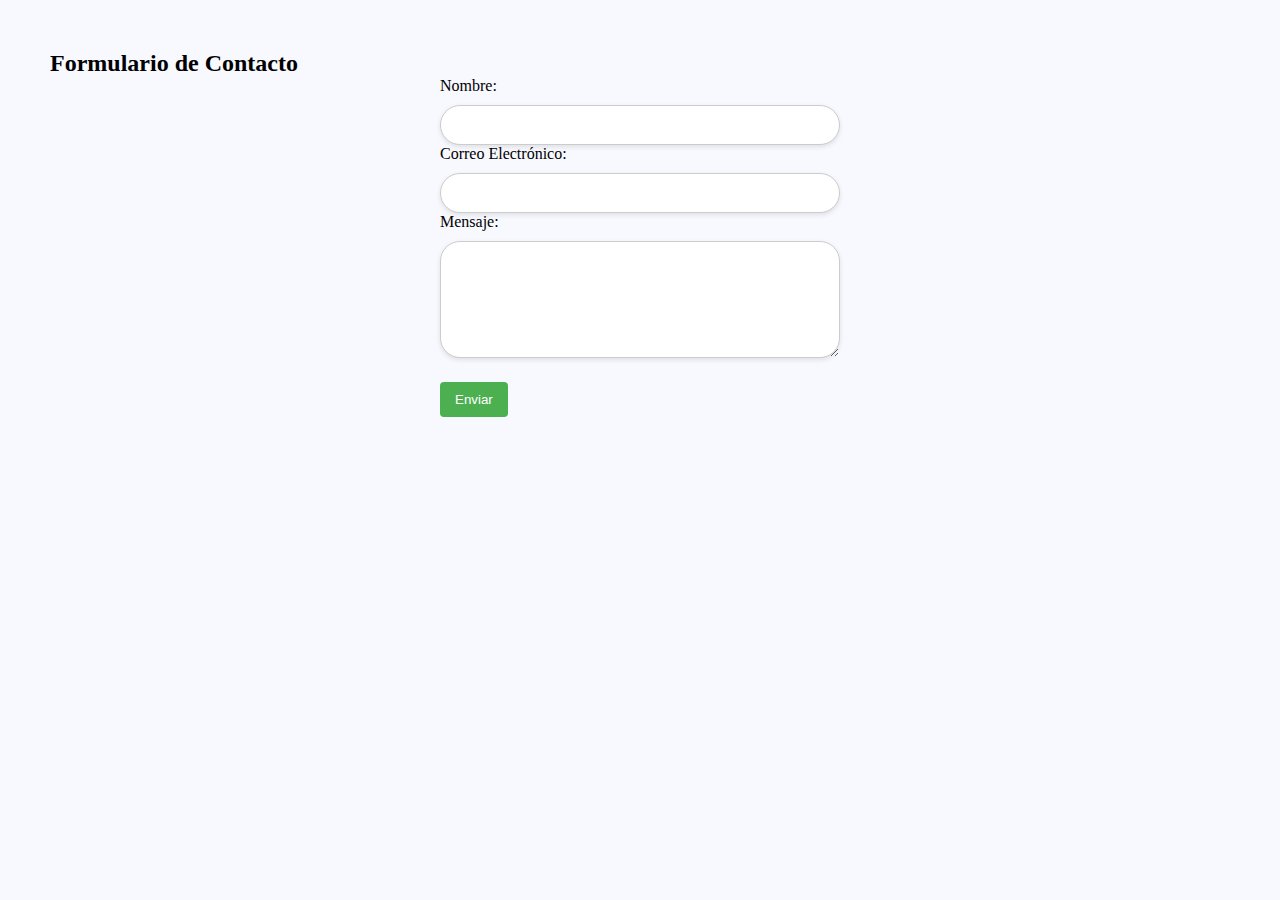
==== contact.html @ d625143f "update website colors" ====
<!DOCTYPE html>
<html lang="es">

<head>
  <meta charset="UTF-8">
  <meta name="viewport" content="width=device-width, initial-scale=1.0">
  <title>Formulario de Contacto</title>

  <!-- style -->
  <link rel="stylesheet" href="/css/main.css">
  <style>
    body {
      font-family: Verdana;
      margin: 50px;
    }

    form {
      max-width: 400px;
      margin: auto;
    }

    button {
      margin-top: 20px;
      padding: 10px 15px;
      background-color: #4CAF50;
      color: white;
      border: none;
      border-radius: 4px;
      cursor: pointer;
    }

    button:hover {
      background-color: #45a049;
    }
  </style>
</head>

<body>

  <h2>Formulario de Contacto</h2>

  <form action="https://formspree.io/f/mldraapb" method="POST">
    
    <label for="name">Nombre:</label>
    <input type="text" id="name" name="name" required>

    <label for="email">Correo Electrónico:</label>
    <input type="email" id="email" name="email" required>

    <label for="message">Mensaje:</label>
    <textarea id="message" name="message" rows="5" required></textarea>
    <!-- your other form fields go here -->
    <button type="submit">Enviar</button>
  </form>
  
  
</body>

</html>
---- css/main.css ----
@font-face {
  font-family: Silkscreen;
  src: url('/fonts/slkscr.ttf');
}

* {
  margin: 0;
  padding: 0;
  box-sizing: border-box;
}

:root {
  background: ghostwhite;
}

header {
  background: rgba(ghostwhite 0.5);
  /* Fondo semi-transparente */
  backdrop-filter: blur(10px);
  padding: 16px;
  display: flex;
  justify-content: flex-end;
  align-items: center;
  position: fixed;
  width: 100%;
  z-index: 100;
  top: 0;
  left: 0;
  right: 0;
  border-bottom: 1px solid rgba(255, 255, 255, 0.2);
}

header h1 {
  font-family: Silkscreen;
  color: #163020;
}

.menu-toggle {
  width: 24px;
  height: 20px;
  position: relative;
  cursor: pointer;
  margin: auto;
  margin-right: 40px;
}

.bar {
  background-color: peachpuff;
  margin: 5px 0;
  width: 100%;
  height: 3px;
  border-radius: 20px;
}

body {
  font-family: Arial, Helvetica, sans-serif;
}

.content-top {
  padding: 1rem;
  margin-top: 10rem;
}

.content-top h1 {
  color: #304D30;
}

.wave-top {
  background-color: #163020;
  position: relative;
  padding: 2rem;
  text-align: left;
  color: white;
  overflow: hidden;
}

.wave-top::before {
  content: "";
  display: block;
  position: absolute;
  top: -70px;
  left: 0;
  width: 100%;
  height: 80px;
  background: #163020;
  background-size: auto;
}

.card-rounded {
  border-radius: 20px;
  border: 2px solid #304D30;
  width: 100%;
  margin-top: 3rem;
}

.boton-redondeado {
  background: #EEF0E5;
  border-radius: 50%;
  border: none;
  padding: 12px 15px;
  cursor: pointer;
  margin-left: 5px;
  margin-right: 5px;
  margin-top: 12px;
  text-align: center;
}

.boton-contacto {
  background: #B6C4B6;
  border: none;
  border-radius: 20px;
  padding: 12px;
  width: 100px;
  text-align: center;
  font-size: 15px;
  position: relative;
  cursor: pointer;
  margin: auto;
  margin-right: 10px;
  color: #000;
}

img {
  pointer-events: none;
}

input,
textarea {
  width: 100%;
  padding: 10px 15px;
  margin-top: 10px;
  border: 1px solid #ccc;
  border-radius: 20px;
  box-shadow: 0 2px 5px rgba(0, 0, 0, 0.1);
  font-size: 16px;
  transition: all 0.3s ease;
}

input:focus,
textarea:focus {
  border-color: #4CAF50;
  box-shadow: 0 2px 8px rgba(0, 0, 0, 0.2);
  outline: none;
}

footer {
  padding: 2rem;
  background: none;
  color: #000;
  font-size: 12px;
  text-align: center;
}
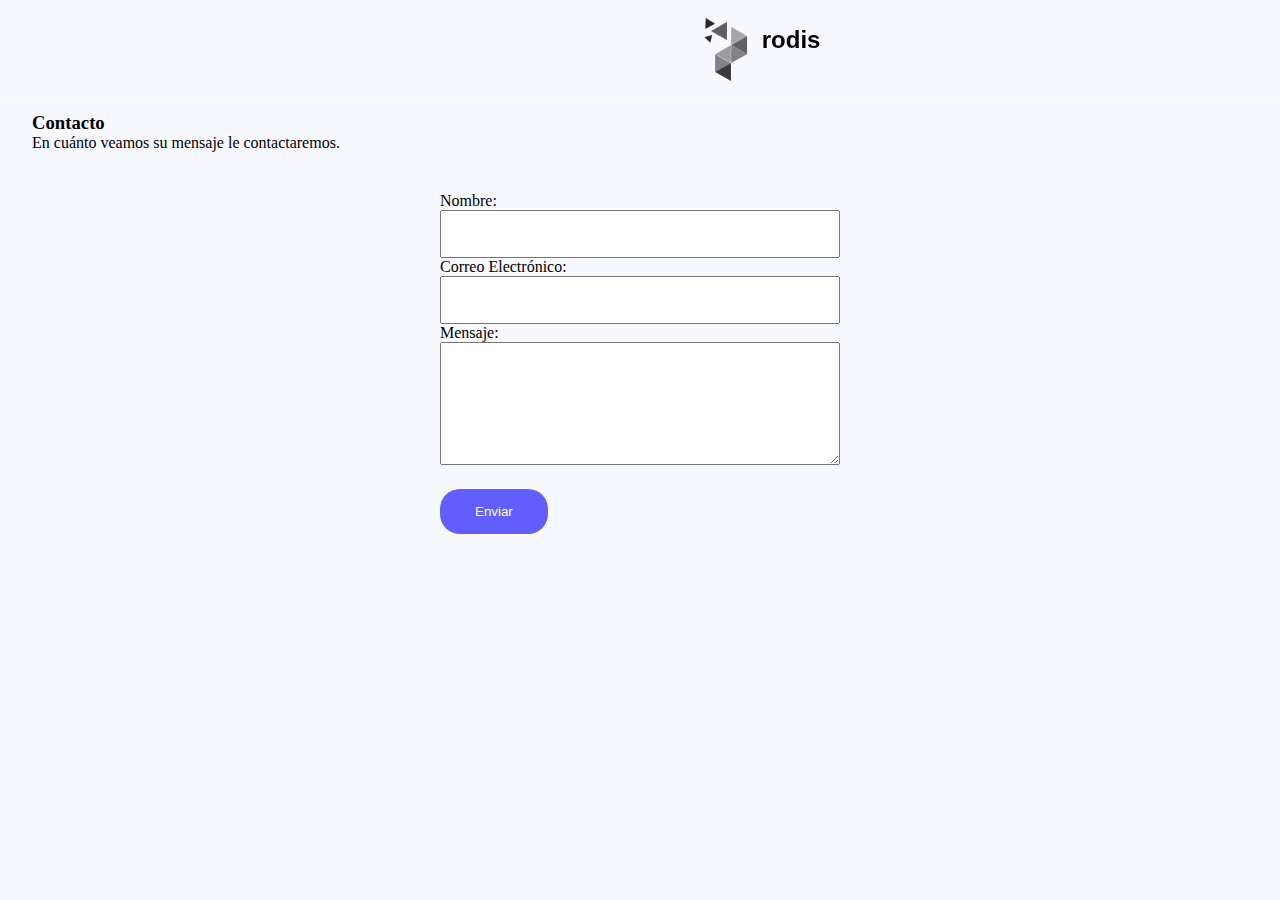
==== commit 8dc3a18a: "update" ====
--- a/contact.html
+++ b/contact.html
@@ -4,56 +4,55 @@
 <head>
   <meta charset="UTF-8">
   <meta name="viewport" content="width=device-width, initial-scale=1.0">
-  <title>Formulario de Contacto</title>
+  <title>Prodis | Contacto</title>
 
   <!-- style -->
   <link rel="stylesheet" href="/css/main.css">
   <style>
-    body {
-      font-family: Verdana;
-      margin: 50px;
-    }
+  
 
     form {
       max-width: 400px;
       margin: auto;
-    }
-
-    button {
-      margin-top: 20px;
-      padding: 10px 15px;
-      background-color: #4CAF50;
-      color: white;
-      border: none;
-      border-radius: 4px;
-      cursor: pointer;
-    }
-
-    button:hover {
-      background-color: #45a049;
+      margin-top: 40px;
     }
   </style>
 </head>
 
+<!-- header -->
+<header>
+
+  <!--title header -->
+  <div onclick="window.location.href='#';" style="display: flex;">
+    <img src="/images/logo-prodis-vector.svg" style="width: 12%;" alt="/images/logo.png">
+
+    <h2 style="padding-top: 10px; user-select: none;">rodis</h2>
+  </div>
+</header>
+
 <body>
+  <div class="sponsor-content">
+    <h3>Contacto</h3>
+    <p>En cuánto veamos su mensaje le contactaremos.</p>
 
-  <h2>Formulario de Contacto</h2>
+    <form action="https://formspree.io/f/mldraapb" method="POST">
 
-  <form action="https://formspree.io/f/mldraapb" method="POST">
-    
-    <label for="name">Nombre:</label>
-    <input type="text" id="name" name="name" required>
+      <label for="name">Nombre:</label>
+      <input type="text" id="name" name="name" required>
 
-    <label for="email">Correo Electrónico:</label>
-    <input type="email" id="email" name="email" required>
+      <label for="email">Correo Electrónico:</label>
+      <input type="email" id="email" name="email" required>
 
-    <label for="message">Mensaje:</label>
-    <textarea id="message" name="message" rows="5" required></textarea>
-    <!-- your other form fields go here -->
-    <button type="submit">Enviar</button>
-  </form>
-  
-  
+      <label for="message">Mensaje:</label>
+      <textarea id="message" name="message" rows="5" required></textarea>
+      <!-- your other form fields go here -->
+      <button class="button-submit"  type="submit">Enviar</button>
+    </form>
+
+  </div>
+  <!-- script -->
+  <script src="/js/main.js"></script>
+  <script defer src="/_vercel/insights/script.js"></script>
 </body>
 
 </html>--- a/css/main.css
+++ b/css/main.css
@@ -30,9 +30,8 @@
   border-bottom: 1px solid rgba(255, 255, 255, 0.2);
 }
 
-header h1 {
-  font-family: Silkscreen;
-  color: #163020;
+header h2 {
+  font-family: Helvetica;
 }
 
 .menu-toggle {
@@ -62,11 +61,15 @@
 }
 
 .content-top h1 {
-  color: #304D30;
+  color: #615EFC;
+}
+
+.content-top p {
+  color: #7E8EF1;
 }
 
 .wave-top {
-  background-color: #163020;
+  background-color: #615EFC;
   position: relative;
   padding: 2rem;
   text-align: left;
@@ -82,19 +85,19 @@
   left: 0;
   width: 100%;
   height: 80px;
-  background: #163020;
+  background: #615EFC;
   background-size: auto;
 }
 
 .card-rounded {
   border-radius: 20px;
-  border: 2px solid #304D30;
+  border: 2px solid #7E8EF1;
   width: 100%;
   margin-top: 3rem;
 }
 
 .boton-redondeado {
-  background: #EEF0E5;
+  background: #7E8EF1;
   border-radius: 50%;
   border: none;
   padding: 12px 15px;
@@ -106,7 +109,7 @@
 }
 
 .boton-contacto {
-  background: #B6C4B6;
+  background: #7E8EF1;
   border: none;
   border-radius: 20px;
   padding: 12px;
@@ -117,7 +120,7 @@
   cursor: pointer;
   margin: auto;
   margin-right: 10px;
-  color: #000;
+  color: #fff;
 }
 
 img {
@@ -127,25 +130,153 @@
 input,
 textarea {
   width: 100%;
-  padding: 10px 15px;
-  margin-top: 10px;
-  border: 1px solid #ccc;
-  border-radius: 20px;
-  box-shadow: 0 2px 5px rgba(0, 0, 0, 0.1);
+  padding: 13px 15px;
   font-size: 16px;
   transition: all 0.3s ease;
 }
 
 input:focus,
 textarea:focus {
-  border-color: #4CAF50;
-  box-shadow: 0 2px 8px rgba(0, 0, 0, 0.2);
+  border-color: none;
+  box-shadow: none;
   outline: none;
 }
 
+.input-design {
+  margin-top: 20px;
+  border: 1px solid black;
+  border-radius: 10px;
+  padding: 1rem;
+}
+
+.sponsor {
+  margin-top: 30px;
+  padding: 2rem;
+  text-align: center;
+  color: #615EFC;
+}
+
+
+.sponsor p {
+  font-size: 14px;
+  padding-top: 10px;
+  color: #7E8EF1;
+  text-align: center;
+}
+
+.sponsor button {
+  margin-top: 3rem;
+  border-radius: 20px;
+  padding: 12px;
+  border: 1px solid #7E8EF1;
+  background: none;
+  font-size: 13px;
+}
+
+.headInnr {
+  display: flex;
+  margin-left: -5px;
+}
+
+.roclahy-svg-logo path {
+  stroke: #9D01C6;
+}
+
+.drK .roclahy-svg-logo path {
+  stroke: #D754FE;
+}
+
+svg {
+  outline: none
+}
+
+.card-rounded i {
+  color: white;
+}
+
+/* sponsor content */
+.sponsor-content {
+  margin-top: 80px;
+  padding: 2rem;
+  font-family: Verdana;
+}
+
+
+/* Estilo del dropdown */
+.dropdown {
+  position: relative;
+  display: inline-block;
+  width: 100%;
+}
+
+/* Estilo del campo de texto */
+.dropdown-button {
+  background-color: #FFF;
+  color: #333;
+  padding: 13px;
+  border: 1px solid #000;
+  cursor: pointer;
+  width: 100%;
+  text-align: left;
+  font-size: 16px;
+  user-select: none;
+  /* Evita la selección de texto */
+}
+
+/* Estilo del contenedor de las opciones */
+.dropdown-content {
+  display: none;
+  position: absolute;
+  background-color: #f9f9f9;
+  box-shadow: 0px 8px 16px 0px rgba(0, 0, 0, 0.2);
+  padding: 10px;
+  border-radius: 20px;
+  z-index: 1;
+  width: 100%;
+}
+
+/* Estilo de cada opción dentro del dropdown */
+.dropdown-content a {
+  display: block;
+  padding: 8px 12px;
+  text-decoration: none;
+  color: #333;
+  cursor: pointer;
+}
+
+/* Cambio de color al pasar el mouse sobre una opción */
+.dropdown-content a:hover {
+  background-color: #ddd;
+}
+
+/* Mostrar el dropdown cuando se activa */
+.dropdown.active .dropdown-content {
+  display: block;
+}
+
+hr {
+  height: 2px;
+  background-color: #EBEBEB;
+  border: none;
+
+}
+
+.button-submit {
+  padding: 15px 35px;
+  margin-top: 20px;
+  border-radius: 20px;
+  border: none;
+  color: white;
+  background: #615EFC;
+}
+
+button:hover {
+  background-color: #7E8EF1;
+}
+
 footer {
   padding: 2rem;
-  background: none;
+  background: #F8F8F8;
   color: #000;
   font-size: 12px;
   text-align: center;
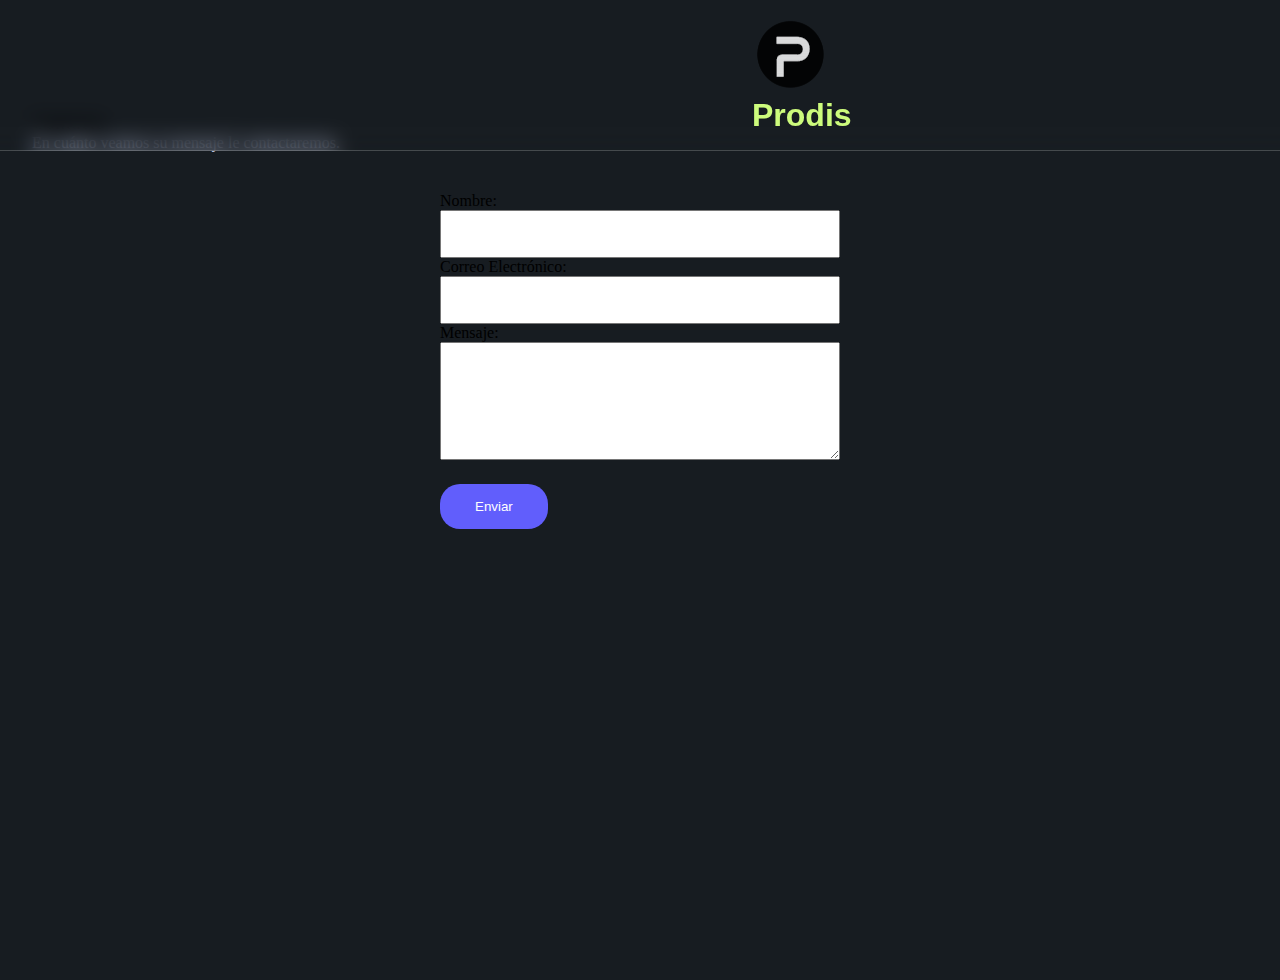
==== commit 42bd95a9: "update" ====
--- a/contact.html
+++ b/contact.html
@@ -8,6 +8,8 @@
 
   <!-- style -->
   <link rel="stylesheet" href="/css/main.css">
+    <!-- icon web -->
+  <link rel="icon" href="images/logo-prodis.svg" type="image/svg+xml">
   <style>
   
 
@@ -22,11 +24,11 @@
 <!-- header -->
 <header>
 
-  <!--title header -->
-  <div onclick="window.location.href='#';" style="display: flex;">
-    <img src="/images/logo-prodis-vector.svg" style="width: 12%;" alt="/images/logo.png">
+  <div class="content-header">
+    <img src="/images/logo-prodis.svg" style="width: 15%;" alt="prodis-vector.svg">
 
-    <h2 style="padding-top: 10px; user-select: none;">rodis</h2>
+    <h2>Prodis</h2>
+
   </div>
 </header>
 
--- a/css/main.css
+++ b/css/main.css
@@ -10,12 +10,11 @@
 }
 
 :root {
-  background: ghostwhite;
+  background: #171C21;
 }
 
 header {
-  background: rgba(ghostwhite 0.5);
-  /* Fondo semi-transparente */
+  background: transparent;
   backdrop-filter: blur(10px);
   padding: 16px;
   display: flex;
@@ -32,6 +31,8 @@
 
 header h2 {
   font-family: Helvetica;
+  color: #CDFB7C;
+  font-size: 200%
 }
 
 .menu-toggle {
@@ -52,24 +53,45 @@
 }
 
 body {
+  background: transparent;
+  background-size: cover;
+  height: 100vh;
   font-family: Arial, Helvetica, sans-serif;
+}
+
+body p {
+  color: #DDE0FF;
 }
 
 .content-top {
   padding: 1rem;
   margin-top: 10rem;
+  width: 100%;
+  height: 200px;
+  padding: 20px;
+  border-radius: 30px;
+  background: transparent;
+  /* Fondo semitransparente */
+  box-shadow: 0px 8px 16px rgba(0, 0, 0, 0.2);
+  /* Elevación */
+  backdrop-filter: blur(10px);
+  /* Efecto blur en el fondo */
+  border: 1px solid rgba(255, 255, 255, 0.2);
+
+  color: white;
+
 }
 
 .content-top h1 {
-  color: #615EFC;
+  color: #CBFF2E;
 }
 
 .content-top p {
-  color: #7E8EF1;
+  color: #DDE0FF;
 }
 
 .wave-top {
-  background-color: #615EFC;
+  background-color: #8630FF;
   position: relative;
   padding: 2rem;
   text-align: left;
@@ -85,19 +107,23 @@
   left: 0;
   width: 100%;
   height: 80px;
-  background: #615EFC;
+  background: #8630FF;
   background-size: auto;
 }
 
 .card-rounded {
   border-radius: 20px;
-  border: 2px solid #7E8EF1;
+  border: 2px solid #CBFF2E;
   width: 100%;
   margin-top: 3rem;
 }
 
+a {
+  color: #CBFF2E;
+}
+
 .boton-redondeado {
-  background: #7E8EF1;
+  background: #CBFF2E;
   border-radius: 50%;
   border: none;
   padding: 12px 15px;
@@ -153,14 +179,14 @@
   margin-top: 30px;
   padding: 2rem;
   text-align: center;
-  color: #615EFC;
+  color: white;
 }
 
 
 .sponsor p {
   font-size: 14px;
   padding-top: 10px;
-  color: #7E8EF1;
+  color: whitesmoke;
   text-align: center;
 }
 
@@ -168,8 +194,9 @@
   margin-top: 3rem;
   border-radius: 20px;
   padding: 12px;
-  border: 1px solid #7E8EF1;
+  border: 1px solid #CBFF2E;
   background: none;
+  color: white;
   font-size: 13px;
 }
 
@@ -270,14 +297,20 @@
   background: #615EFC;
 }
 
+
 button:hover {
-  background-color: #7E8EF1;
+  background-color: #CBFF2E;
+  color: black;
 }
 
 footer {
   padding: 2rem;
-  background: #F8F8F8;
+  background: #8630FF;
   color: #000;
   font-size: 12px;
   text-align: center;
+}
+
+footer i {
+  color: #DDE0FF;
 }